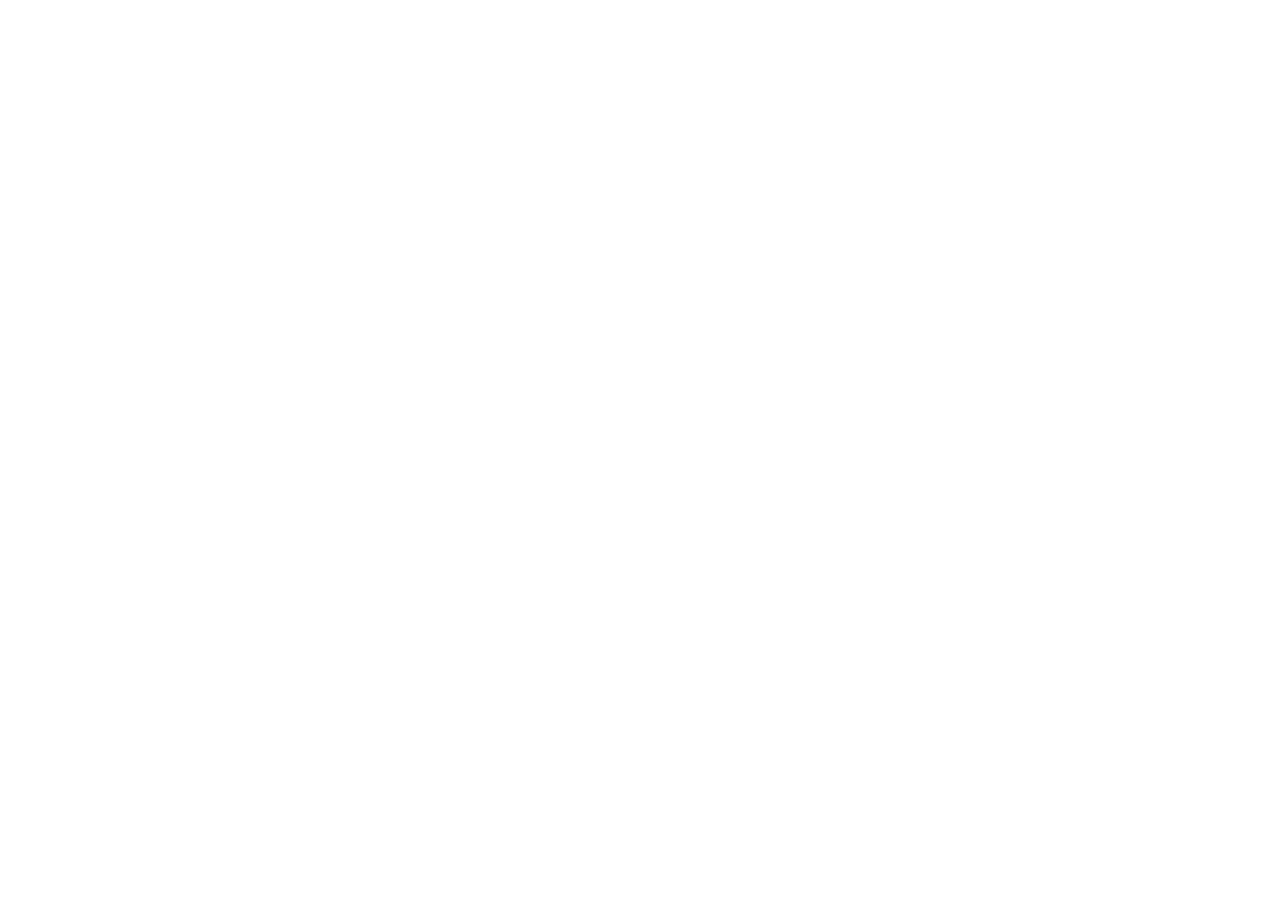
==== login.html @ 1753029f "初始化项目3" ====
<!DOCTYPE html>
<html lang="zh-CN">

<head>
    <meta charset="UTF-8">
    <meta name="viewport" content="width=device-width, initial-scale=1.0">
    <title>Document</title>
</head>

<body>

</body>

</html>
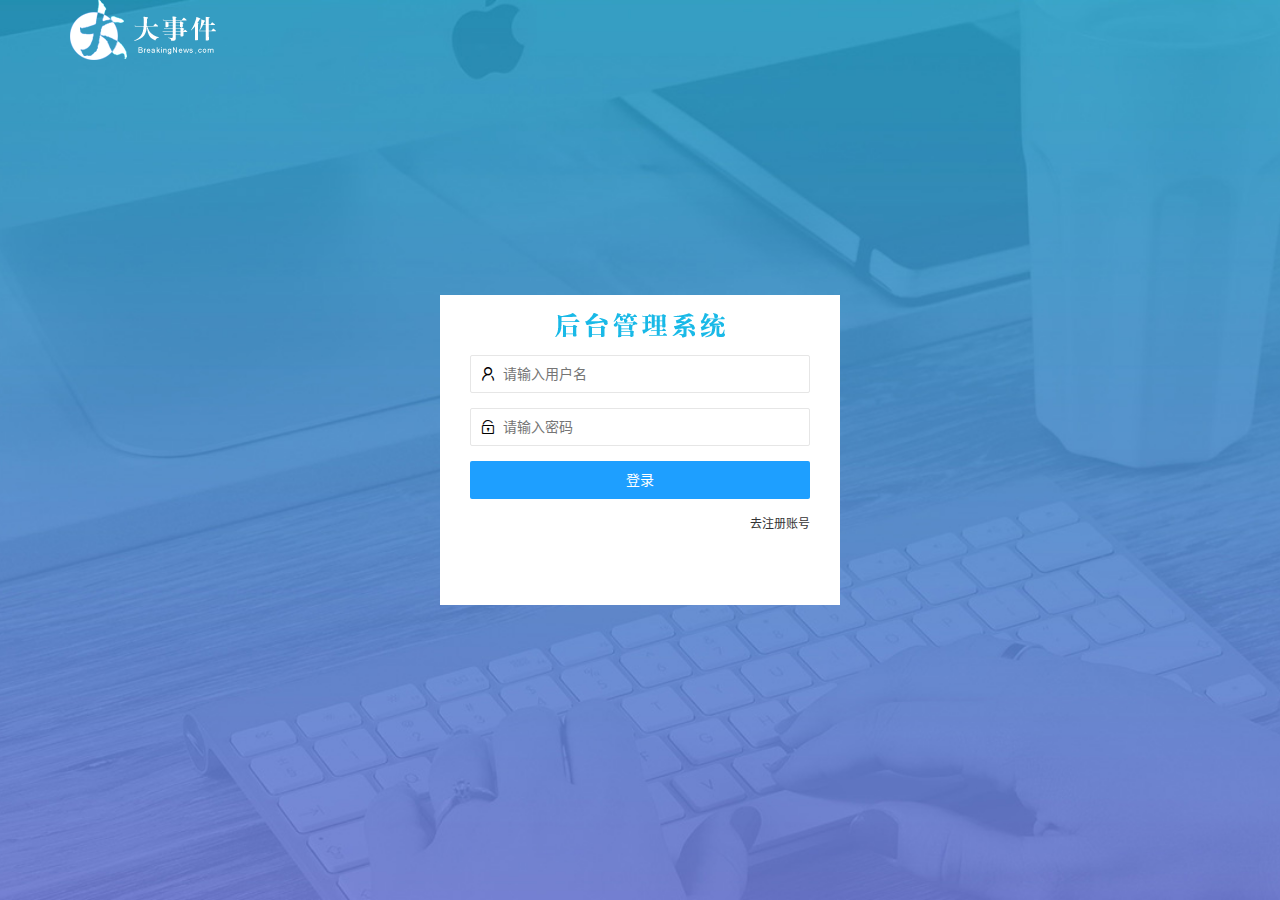
==== commit 1a67e297: "注册和登录功能完成" ====
--- a/login.html
+++ b/login.html
@@ -5,9 +5,73 @@
     <meta charset="UTF-8">
     <meta name="viewport" content="width=device-width, initial-scale=1.0">
     <title>Document</title>
+    <link rel="shortcut icon" href="logo-ico.ico" />
+    <link rel="stylesheet" href="/assets/lib/layui/css/layui.css">
+    <link rel="stylesheet" href="/assets/css/login.css">
+
 </head>
 
 <body>
+    <!-- 顶部Logo区 -->
+    <div class="layui-main">
+        <img src="/assets/images/logo.png" alt="">
+    </div>
+    <!-- 注册和登录区 -->
+    <div class="loginAndRegBox">
+        <!-- 头部标题区域 -->
+        <div class="title-box"></div>
+        <!-- 登录模块 -->
+        <div class="login-box">
+            <form class="layui-form" id="form_login">
+                <div class="layui-form-item">
+                    <i class="layui-icon layui-icon-username"></i>
+                    <input type="text" name="username" required lay-verify="required" placeholder="请输入用户名" autocomplete="off" class="layui-input">
+                </div>
+                <div class="layui-form-item">
+                    <i class="layui-icon layui-icon-password">
+                    </i>
+                    <input type="text" name="password" required lay-verify="required|pwd" placeholder="请输入密码" autocomplete="off" class="layui-input">
+                </div>
+                <div class="layui-form-item">
+                    <button class="layui-btn layui-btn-normal layui-btn-fluid" lay-submit>登录</button>
+                </div>
+                <div class="layui-form-item links">
+                    <a href="javascript:;" id="link_reg">去注册账号</a>
+                </div>
+            </form>
+        </div>
+        <!-- 注册模块 -->
+        <div class="reg-box" style="display: none;">
+            <form class="layui-form" id="form_reg">
+                <div class="layui-form-item">
+                    <i class="layui-icon layui-icon-username"></i>
+                    <input type="text" name="username" required lay-verify="required" placeholder="请输入用户名" autocomplete="off" class="layui-input">
+                </div>
+                <div class="layui-form-item">
+                    <i class="layui-icon layui-icon-password"></i>
+                    <input type="text" name="password" required lay-verify="required|pwd" placeholder="请输入密码" autocomplete="off" class="layui-input">
+                </div>
+                <div class="layui-form-item">
+                    <i class="layui-icon layui-icon-password"></i>
+                    <input type="text" name="repassword" required lay-verify="required|pwd|repwd" placeholder="请再次输入密码" autocomplete="off" class="layui-input">
+                </div>
+                <div class="layui-form-item">
+                    <button class="layui-btn layui-btn-normal layui-btn-fluid" lay-submit>注册</button>
+                </div>
+                <div class="layui-form-item links">
+                    <a href="javascript:;" id="link_login">去登录</a>
+                </div>
+            </form>
+
+        </div>
+    </div>
+
+
+
+    <script src="/assets/lib/layui/layui.all.js"></script>
+    <script src="/assets/lib/jquery.js"></script>
+    <script src="/assets/js/baseAPI.js"></script>
+    <script src="/assets/js/login.js"></script>
 
 </body>
 
--- a/assets/lib/layui/css/layui.css
+++ b/assets/lib/layui/css/layui.css
@@ -0,0 +1,2 @@
+/** layui-v2.5.5 MIT License By https://www.layui.com */
+ .layui-inline,img{display:inline-block;vertical-align:middle}h1,h2,h3,h4,h5,h6{font-weight:400}.layui-edge,.layui-header,.layui-inline,.layui-main{position:relative}.layui-body,.layui-edge,.layui-elip{overflow:hidden}.layui-btn,.layui-edge,.layui-inline,img{vertical-align:middle}.layui-btn,.layui-disabled,.layui-icon,.layui-unselect{-moz-user-select:none;-webkit-user-select:none;-ms-user-select:none}.layui-elip,.layui-form-checkbox span,.layui-form-pane .layui-form-label{text-overflow:ellipsis;white-space:nowrap}.layui-breadcrumb,.layui-tree-btnGroup{visibility:hidden}blockquote,body,button,dd,div,dl,dt,form,h1,h2,h3,h4,h5,h6,input,li,ol,p,pre,td,textarea,th,ul{margin:0;padding:0;-webkit-tap-highlight-color:rgba(0,0,0,0)}a:active,a:hover{outline:0}img{border:none}li{list-style:none}table{border-collapse:collapse;border-spacing:0}h4,h5,h6{font-size:100%}button,input,optgroup,option,select,textarea{font-family:inherit;font-size:inherit;font-style:inherit;font-weight:inherit;outline:0}pre{white-space:pre-wrap;white-space:-moz-pre-wrap;white-space:-pre-wrap;white-space:-o-pre-wrap;word-wrap:break-word}body{line-height:24px;font:14px Helvetica Neue,Helvetica,PingFang SC,Tahoma,Arial,sans-serif}hr{height:1px;margin:10px 0;border:0;clear:both}a{color:#333;text-decoration:none}a:hover{color:#777}a cite{font-style:normal;*cursor:pointer}.layui-border-box,.layui-border-box *{box-sizing:border-box}.layui-box,.layui-box *{box-sizing:content-box}.layui-clear{clear:both;*zoom:1}.layui-clear:after{content:'\20';clear:both;*zoom:1;display:block;height:0}.layui-inline{*display:inline;*zoom:1}.layui-edge{display:inline-block;width:0;height:0;border-width:6px;border-style:dashed;border-color:transparent}.layui-edge-top{top:-4px;border-bottom-color:#999;border-bottom-style:solid}.layui-edge-right{border-left-color:#999;border-left-style:solid}.layui-edge-bottom{top:2px;border-top-color:#999;border-top-style:solid}.layui-edge-left{border-right-color:#999;border-right-style:solid}.layui-disabled,.layui-disabled:hover{color:#d2d2d2!important;cursor:not-allowed!important}.layui-circle{border-radius:100%}.layui-show{display:block!important}.layui-hide{display:none!important}@font-face{font-family:layui-icon;src:url(../font/iconfont.eot?v=250);src:url(../font/iconfont.eot?v=250#iefix) format('embedded-opentype'),url(../font/iconfont.woff2?v=250) format('woff2'),url(../font/iconfont.woff?v=250) format('woff'),url(../font/iconfont.ttf?v=250) format('truetype'),url(../font/iconfont.svg?v=250#layui-icon) format('svg')}.layui-icon{font-family:layui-icon!important;font-size:16px;font-style:normal;-webkit-font-smoothing:antialiased;-moz-osx-font-smoothing:grayscale}.layui-icon-reply-fill:before{content:"\e611"}.layui-icon-set-fill:before{content:"\e614"}.layui-icon-menu-fill:before{content:"\e60f"}.layui-icon-search:before{content:"\e615"}.layui-icon-share:before{content:"\e641"}.layui-icon-set-sm:before{content:"\e620"}.layui-icon-engine:before{content:"\e628"}.layui-icon-close:before{content:"\1006"}.layui-icon-close-fill:before{content:"\1007"}.layui-icon-chart-screen:before{content:"\e629"}.layui-icon-star:before{content:"\e600"}.layui-icon-circle-dot:before{content:"\e617"}.layui-icon-chat:before{content:"\e606"}.layui-icon-release:before{content:"\e609"}.layui-icon-list:before{content:"\e60a"}.layui-icon-chart:before{content:"\e62c"}.layui-icon-ok-circle:before{content:"\1005"}.layui-icon-layim-theme:before{content:"\e61b"}.layui-icon-table:before{content:"\e62d"}.layui-icon-right:before{content:"\e602"}.layui-icon-left:before{content:"\e603"}.layui-icon-cart-simple:before{content:"\e698"}.layui-icon-face-cry:before{content:"\e69c"}.layui-icon-face-smile:before{content:"\e6af"}.layui-icon-survey:before{content:"\e6b2"}.layui-icon-tree:before{content:"\e62e"}.layui-icon-upload-circle:before{content:"\e62f"}.layui-icon-add-circle:before{content:"\e61f"}.layui-icon-download-circle:before{content:"\e601"}.layui-icon-templeate-1:before{content:"\e630"}.layui-icon-util:before{content:"\e631"}.layui-icon-face-surprised:before{content:"\e664"}.layui-icon-edit:before{content:"\e642"}.layui-icon-speaker:before{content:"\e645"}.layui-icon-down:before{content:"\e61a"}.layui-icon-file:before{content:"\e621"}.layui-icon-layouts:before{content:"\e632"}.layui-icon-rate-half:before{content:"\e6c9"}.layui-icon-add-circle-fine:before{content:"\e608"}.layui-icon-prev-circle:before{content:"\e633"}.layui-icon-read:before{content:"\e705"}.layui-icon-404:before{content:"\e61c"}.layui-icon-carousel:before{content:"\e634"}.layui-icon-help:before{content:"\e607"}.layui-icon-code-circle:before{content:"\e635"}.layui-icon-water:before{content:"\e636"}.layui-icon-username:before{content:"\e66f"}.layui-icon-find-fill:before{content:"\e670"}.layui-icon-about:before{content:"\e60b"}.layui-icon-location:before{content:"\e715"}.layui-icon-up:before{content:"\e619"}.layui-icon-pause:before{content:"\e651"}.layui-icon-date:before{content:"\e637"}.layui-icon-layim-uploadfile:before{content:"\e61d"}.layui-icon-delete:before{content:"\e640"}.layui-icon-play:before{content:"\e652"}.layui-icon-top:before{content:"\e604"}.layui-icon-friends:before{content:"\e612"}.layui-icon-refresh-3:before{content:"\e9aa"}.layui-icon-ok:before{content:"\e605"}.layui-icon-layer:before{content:"\e638"}.layui-icon-face-smile-fine:before{content:"\e60c"}.layui-icon-dollar:before{content:"\e659"}.layui-icon-group:before{content:"\e613"}.layui-icon-layim-download:before{content:"\e61e"}.layui-icon-picture-fine:before{content:"\e60d"}.layui-icon-link:before{content:"\e64c"}.layui-icon-diamond:before{content:"\e735"}.layui-icon-log:before{content:"\e60e"}.layui-icon-rate-solid:before{content:"\e67a"}.layui-icon-fonts-del:before{content:"\e64f"}.layui-icon-unlink:before{content:"\e64d"}.layui-icon-fonts-clear:before{content:"\e639"}.layui-icon-triangle-r:before{content:"\e623"}.layui-icon-circle:before{content:"\e63f"}.layui-icon-radio:before{content:"\e643"}.layui-icon-align-center:before{content:"\e647"}.layui-icon-align-right:before{content:"\e648"}.layui-icon-align-left:before{content:"\e649"}.layui-icon-loading-1:before{content:"\e63e"}.layui-icon-return:before{content:"\e65c"}.layui-icon-fonts-strong:before{content:"\e62b"}.layui-icon-upload:before{content:"\e67c"}.layui-icon-dialogue:before{content:"\e63a"}.layui-icon-video:before{content:"\e6ed"}.layui-icon-headset:before{content:"\e6fc"}.layui-icon-cellphone-fine:before{content:"\e63b"}.layui-icon-add-1:before{content:"\e654"}.layui-icon-face-smile-b:before{content:"\e650"}.layui-icon-fonts-html:before{content:"\e64b"}.layui-icon-form:before{content:"\e63c"}.layui-icon-cart:before{content:"\e657"}.layui-icon-camera-fill:before{content:"\e65d"}.layui-icon-tabs:before{content:"\e62a"}.layui-icon-fonts-code:before{content:"\e64e"}.layui-icon-fire:before{content:"\e756"}.layui-icon-set:before{content:"\e716"}.layui-icon-fonts-u:before{content:"\e646"}.layui-icon-triangle-d:before{content:"\e625"}.layui-icon-tips:before{content:"\e702"}.layui-icon-picture:before{content:"\e64a"}.layui-icon-more-vertical:before{content:"\e671"}.layui-icon-flag:before{content:"\e66c"}.layui-icon-loading:before{content:"\e63d"}.layui-icon-fonts-i:before{content:"\e644"}.layui-icon-refresh-1:before{content:"\e666"}.layui-icon-rmb:before{content:"\e65e"}.layui-icon-home:before{content:"\e68e"}.layui-icon-user:before{content:"\e770"}.layui-icon-notice:before{content:"\e667"}.layui-icon-login-weibo:before{content:"\e675"}.layui-icon-voice:before{content:"\e688"}.layui-icon-upload-drag:before{content:"\e681"}.layui-icon-login-qq:before{content:"\e676"}.layui-icon-snowflake:before{content:"\e6b1"}.layui-icon-file-b:before{content:"\e655"}.layui-icon-template:before{content:"\e663"}.layui-icon-auz:before{content:"\e672"}.layui-icon-console:before{content:"\e665"}.layui-icon-app:before{content:"\e653"}.layui-icon-prev:before{content:"\e65a"}.layui-icon-website:before{content:"\e7ae"}.layui-icon-next:before{content:"\e65b"}.layui-icon-component:before{content:"\e857"}.layui-icon-more:before{content:"\e65f"}.layui-icon-login-wechat:before{content:"\e677"}.layui-icon-shrink-right:before{content:"\e668"}.layui-icon-spread-left:before{content:"\e66b"}.layui-icon-camera:before{content:"\e660"}.layui-icon-note:before{content:"\e66e"}.layui-icon-refresh:before{content:"\e669"}.layui-icon-female:before{content:"\e661"}.layui-icon-male:before{content:"\e662"}.layui-icon-password:before{content:"\e673"}.layui-icon-senior:before{content:"\e674"}.layui-icon-theme:before{content:"\e66a"}.layui-icon-tread:before{content:"\e6c5"}.layui-icon-praise:before{content:"\e6c6"}.layui-icon-star-fill:before{content:"\e658"}.layui-icon-rate:before{content:"\e67b"}.layui-icon-template-1:before{content:"\e656"}.layui-icon-vercode:before{content:"\e679"}.layui-icon-cellphone:before{content:"\e678"}.layui-icon-screen-full:before{content:"\e622"}.layui-icon-screen-restore:before{content:"\e758"}.layui-icon-cols:before{content:"\e610"}.layui-icon-export:before{content:"\e67d"}.layui-icon-print:before{content:"\e66d"}.layui-icon-slider:before{content:"\e714"}.layui-icon-addition:before{content:"\e624"}.layui-icon-subtraction:before{content:"\e67e"}.layui-icon-service:before{content:"\e626"}.layui-icon-transfer:before{content:"\e691"}.layui-main{width:1140px;margin:0 auto}.layui-header{z-index:1000;height:60px}.layui-header a:hover{transition:all .5s;-webkit-transition:all .5s}.layui-side{position:fixed;left:0;top:0;bottom:0;z-index:999;width:200px;overflow-x:hidden}.layui-side-scroll{position:relative;width:220px;height:100%;overflow-x:hidden}.layui-body{position:absolute;left:200px;right:0;top:0;bottom:0;z-index:998;width:auto;overflow-y:auto;box-sizing:border-box}.layui-layout-body{overflow:hidden}.layui-layout-admin .layui-header{background-color:#23262E}.layui-layout-admin .layui-side{top:60px;width:200px;overflow-x:hidden}.layui-layout-admin .layui-body{position:fixed;top:60px;bottom:44px}.layui-layout-admin .layui-main{width:auto;margin:0 15px}.layui-layout-admin .layui-footer{position:fixed;left:200px;right:0;bottom:0;height:44px;line-height:44px;padding:0 15px;background-color:#eee}.layui-layout-admin .layui-logo{position:absolute;left:0;top:0;width:200px;height:100%;line-height:60px;text-align:center;color:#009688;font-size:16px}.layui-layout-admin .layui-header .layui-nav{background:0 0}.layui-layout-left{position:absolute!important;left:200px;top:0}.layui-layout-right{position:absolute!important;right:0;top:0}.layui-container{position:relative;margin:0 auto;padding:0 15px;box-sizing:border-box}.layui-fluid{position:relative;margin:0 auto;padding:0 15px}.layui-row:after,.layui-row:before{content:'';display:block;clear:both}.layui-col-lg1,.layui-col-lg10,.layui-col-lg11,.layui-col-lg12,.layui-col-lg2,.layui-col-lg3,.layui-col-lg4,.layui-col-lg5,.layui-col-lg6,.layui-col-lg7,.layui-col-lg8,.layui-col-lg9,.layui-col-md1,.layui-col-md10,.layui-col-md11,.layui-col-md12,.layui-col-md2,.layui-col-md3,.layui-col-md4,.layui-col-md5,.layui-col-md6,.layui-col-md7,.layui-col-md8,.layui-col-md9,.layui-col-sm1,.layui-col-sm10,.layui-col-sm11,.layui-col-sm12,.layui-col-sm2,.layui-col-sm3,.layui-col-sm4,.layui-col-sm5,.layui-col-sm6,.layui-col-sm7,.layui-col-sm8,.layui-col-sm9,.layui-col-xs1,.layui-col-xs10,.layui-col-xs11,.layui-col-xs12,.layui-col-xs2,.layui-col-xs3,.layui-col-xs4,.layui-col-xs5,.layui-col-xs6,.layui-col-xs7,.layui-col-xs8,.layui-col-xs9{position:relative;display:block;box-sizing:border-box}.layui-col-xs1,.layui-col-xs10,.layui-col-xs11,.layui-col-xs12,.layui-col-xs2,.layui-col-xs3,.layui-col-xs4,.layui-col-xs5,.layui-col-xs6,.layui-col-xs7,.layui-col-xs8,.layui-col-xs9{float:left}.layui-col-xs1{width:8.33333333%}.layui-col-xs2{width:16.66666667%}.layui-col-xs3{width:25%}.layui-col-xs4{width:33.33333333%}.layui-col-xs5{width:41.66666667%}.layui-col-xs6{width:50%}.layui-col-xs7{width:58.33333333%}.layui-col-xs8{width:66.66666667%}.layui-col-xs9{width:75%}.layui-col-xs10{width:83.33333333%}.layui-col-xs11{width:91.66666667%}.layui-col-xs12{width:100%}.layui-col-xs-offset1{margin-left:8.33333333%}.layui-col-xs-offset2{margin-left:16.66666667%}.layui-col-xs-offset3{margin-left:25%}.layui-col-xs-offset4{margin-left:33.33333333%}.layui-col-xs-offset5{margin-left:41.66666667%}.layui-col-xs-offset6{margin-left:50%}.layui-col-xs-offset7{margin-left:58.33333333%}.layui-col-xs-offset8{margin-left:66.66666667%}.layui-col-xs-offset9{margin-left:75%}.layui-col-xs-offset10{margin-left:83.33333333%}.layui-col-xs-offset11{margin-left:91.66666667%}.layui-col-xs-offset12{margin-left:100%}@media screen and (max-width:768px){.layui-hide-xs{display:none!important}.layui-show-xs-block{display:block!important}.layui-show-xs-inline{display:inline!important}.layui-show-xs-inline-block{display:inline-block!important}}@media screen and (min-width:768px){.layui-container{width:750px}.layui-hide-sm{display:none!important}.layui-show-sm-block{display:block!important}.layui-show-sm-inline{display:inline!important}.layui-show-sm-inline-block{display:inline-block!important}.layui-col-sm1,.layui-col-sm10,.layui-col-sm11,.layui-col-sm12,.layui-col-sm2,.layui-col-sm3,.layui-col-sm4,.layui-col-sm5,.layui-col-sm6,.layui-col-sm7,.layui-col-sm8,.layui-col-sm9{float:left}.layui-col-sm1{width:8.33333333%}.layui-col-sm2{width:16.66666667%}.layui-col-sm3{width:25%}.layui-col-sm4{width:33.33333333%}.layui-col-sm5{width:41.66666667%}.layui-col-sm6{width:50%}.layui-col-sm7{width:58.33333333%}.layui-col-sm8{width:66.66666667%}.layui-col-sm9{width:75%}.layui-col-sm10{width:83.33333333%}.layui-col-sm11{width:91.66666667%}.layui-col-sm12{width:100%}.layui-col-sm-offset1{margin-left:8.33333333%}.layui-col-sm-offset2{margin-left:16.66666667%}.layui-col-sm-offset3{margin-left:25%}.layui-col-sm-offset4{margin-left:33.33333333%}.layui-col-sm-offset5{margin-left:41.66666667%}.layui-col-sm-offset6{margin-left:50%}.layui-col-sm-offset7{margin-left:58.33333333%}.layui-col-sm-offset8{margin-left:66.66666667%}.layui-col-sm-offset9{margin-left:75%}.layui-col-sm-offset10{margin-left:83.33333333%}.layui-col-sm-offset11{margin-left:91.66666667%}.layui-col-sm-offset12{margin-left:100%}}@media screen and (min-width:992px){.layui-container{width:970px}.layui-hide-md{display:none!important}.layui-show-md-block{display:block!important}.layui-show-md-inline{display:inline!important}.layui-show-md-inline-block{display:inline-block!important}.layui-col-md1,.layui-col-md10,.layui-col-md11,.layui-col-md12,.layui-col-md2,.layui-col-md3,.layui-col-md4,.layui-col-md5,.layui-col-md6,.layui-col-md7,.layui-col-md8,.layui-col-md9{float:left}.layui-col-md1{width:8.33333333%}.layui-col-md2{width:16.66666667%}.layui-col-md3{width:25%}.layui-col-md4{width:33.33333333%}.layui-col-md5{width:41.66666667%}.layui-col-md6{width:50%}.layui-col-md7{width:58.33333333%}.layui-col-md8{width:66.66666667%}.layui-col-md9{width:75%}.layui-col-md10{width:83.33333333%}.layui-col-md11{width:91.66666667%}.layui-col-md12{width:100%}.layui-col-md-offset1{margin-left:8.33333333%}.layui-col-md-offset2{margin-left:16.66666667%}.layui-col-md-offset3{margin-left:25%}.layui-col-md-offset4{margin-left:33.33333333%}.layui-col-md-offset5{margin-left:41.66666667%}.layui-col-md-offset6{margin-left:50%}.layui-col-md-offset7{margin-left:58.33333333%}.layui-col-md-offset8{margin-left:66.66666667%}.layui-col-md-offset9{margin-left:75%}.layui-col-md-offset10{margin-left:83.33333333%}.layui-col-md-offset11{margin-left:91.66666667%}.layui-col-md-offset12{margin-left:100%}}@media screen and (min-width:1200px){.layui-container{width:1170px}.layui-hide-lg{display:none!important}.layui-show-lg-block{display:block!important}.layui-show-lg-inline{display:inline!important}.layui-show-lg-inline-block{display:inline-block!important}.layui-col-lg1,.layui-col-lg10,.layui-col-lg11,.layui-col-lg12,.layui-col-lg2,.layui-col-lg3,.layui-col-lg4,.layui-col-lg5,.layui-col-lg6,.layui-col-lg7,.layui-col-lg8,.layui-col-lg9{float:left}.layui-col-lg1{width:8.33333333%}.layui-col-lg2{width:16.66666667%}.layui-col-lg3{width:25%}.layui-col-lg4{width:33.33333333%}.layui-col-lg5{width:41.66666667%}.layui-col-lg6{width:50%}.layui-col-lg7{width:58.33333333%}.layui-col-lg8{width:66.66666667%}.layui-col-lg9{width:75%}.layui-col-lg10{width:83.33333333%}.layui-col-lg11{width:91.66666667%}.layui-col-lg12{width:100%}.layui-col-lg-offset1{margin-left:8.33333333%}.layui-col-lg-offset2{margin-left:16.66666667%}.layui-col-lg-offset3{margin-left:25%}.layui-col-lg-offset4{margin-left:33.33333333%}.layui-col-lg-offset5{margin-left:41.66666667%}.layui-col-lg-offset6{margin-left:50%}.layui-col-lg-offset7{margin-left:58.33333333%}.layui-col-lg-offset8{margin-left:66.66666667%}.layui-col-lg-offset9{margin-left:75%}.layui-col-lg-offset10{margin-left:83.33333333%}.layui-col-lg-offset11{margin-left:91.66666667%}.layui-col-lg-offset12{margin-left:100%}}.layui-col-space1{margin:-.5px}.layui-col-space1>*{padding:.5px}.layui-col-space3{margin:-1.5px}.layui-col-space3>*{padding:1.5px}.layui-col-space5{margin:-2.5px}.layui-col-space5>*{padding:2.5px}.layui-col-space8{margin:-3.5px}.layui-col-space8>*{padding:3.5px}.layui-col-space10{margin:-5px}.layui-col-space10>*{padding:5px}.layui-col-space12{margin:-6px}.layui-col-space12>*{padding:6px}.layui-col-space15{margin:-7.5px}.layui-col-space15>*{padding:7.5px}.layui-col-space18{margin:-9px}.layui-col-space18>*{padding:9px}.layui-col-space20{margin:-10px}.layui-col-space20>*{padding:10px}.layui-col-space22{margin:-11px}.layui-col-space22>*{padding:11px}.layui-col-space25{margin:-12.5px}.layui-col-space25>*{padding:12.5px}.layui-col-space30{margin:-15px}.layui-col-space30>*{padding:15px}.layui-btn,.layui-input,.layui-select,.layui-textarea,.layui-upload-button{outline:0;-webkit-appearance:none;transition:all .3s;-webkit-transition:all .3s;box-sizing:border-box}.layui-elem-quote{margin-bottom:10px;padding:15px;line-height:22px;border-left:5px solid #009688;border-radius:0 2px 2px 0;background-color:#f2f2f2}.layui-quote-nm{border-style:solid;border-width:1px 1px 1px 5px;background:0 0}.layui-elem-field{margin-bottom:10px;padding:0;border-width:1px;border-style:solid}.layui-elem-field legend{margin-left:20px;padding:0 10px;font-size:20px;font-weight:300}.layui-field-title{margin:10px 0 20px;border-width:1px 0 0}.layui-field-box{padding:10px 15px}.layui-field-title .layui-field-box{padding:10px 0}.layui-progress{position:relative;height:6px;border-radius:20px;background-color:#e2e2e2}.layui-progress-bar{position:absolute;left:0;top:0;width:0;max-width:100%;height:6px;border-radius:20px;text-align:right;background-color:#5FB878;transition:all .3s;-webkit-transition:all .3s}.layui-progress-big,.layui-progress-big .layui-progress-bar{height:18px;line-height:18px}.layui-progress-text{position:relative;top:-20px;line-height:18px;font-size:12px;color:#666}.layui-progress-big .layui-progress-text{position:static;padding:0 10px;color:#fff}.layui-collapse{border-width:1px;border-style:solid;border-radius:2px}.layui-colla-content,.layui-colla-item{border-top-width:1px;border-top-style:solid}.layui-colla-item:first-child{border-top:none}.layui-colla-title{position:relative;height:42px;line-height:42px;padding:0 15px 0 35px;color:#333;background-color:#f2f2f2;cursor:pointer;font-size:14px;overflow:hidden}.layui-colla-content{display:none;padding:10px 15px;line-height:22px;color:#666}.layui-colla-icon{position:absolute;left:15px;top:0;font-size:14px}.layui-card{margin-bottom:15px;border-radius:2px;background-color:#fff;box-shadow:0 1px 2px 0 rgba(0,0,0,.05)}.layui-card:last-child{margin-bottom:0}.layui-card-header{position:relative;height:42px;line-height:42px;padding:0 15px;border-bottom:1px solid #f6f6f6;color:#333;border-radius:2px 2px 0 0;font-size:14px}.layui-bg-black,.layui-bg-blue,.layui-bg-cyan,.layui-bg-green,.layui-bg-orange,.layui-bg-red{color:#fff!important}.layui-card-body{position:relative;padding:10px 15px;line-height:24px}.layui-card-body[pad15]{padding:15px}.layui-card-body[pad20]{padding:20px}.layui-card-body .layui-table{margin:5px 0}.layui-card .layui-tab{margin:0}.layui-panel-window{position:relative;padding:15px;border-radius:0;border-top:5px solid #E6E6E6;background-color:#fff}.layui-auxiliar-moving{position:fixed;left:0;right:0;top:0;bottom:0;width:100%;height:100%;background:0 0;z-index:9999999999}.layui-form-label,.layui-form-mid,.layui-form-select,.layui-input-block,.layui-input-inline,.layui-textarea{position:relative}.layui-bg-red{background-color:#FF5722!important}.layui-bg-orange{background-color:#FFB800!important}.layui-bg-green{background-color:#009688!important}.layui-bg-cyan{background-color:#2F4056!important}.layui-bg-blue{background-color:#1E9FFF!important}.layui-bg-black{background-color:#393D49!important}.layui-bg-gray{background-color:#eee!important;color:#666!important}.layui-badge-rim,.layui-colla-content,.layui-colla-item,.layui-collapse,.layui-elem-field,.layui-form-pane .layui-form-item[pane],.layui-form-pane .layui-form-label,.layui-input,.layui-layedit,.layui-layedit-tool,.layui-quote-nm,.layui-select,.layui-tab-bar,.layui-tab-card,.layui-tab-title,.layui-tab-title .layui-this:after,.layui-textarea{border-color:#e6e6e6}.layui-timeline-item:before,hr{background-color:#e6e6e6}.layui-text{line-height:22px;font-size:14px;color:#666}.layui-text h1,.layui-text h2,.layui-text h3{font-weight:500;color:#333}.layui-text h1{font-size:30px}.layui-text h2{font-size:24px}.layui-text h3{font-size:18px}.layui-text a:not(.layui-btn){color:#01AAED}.layui-text a:not(.layui-btn):hover{text-decoration:underline}.layui-text ul{padding:5px 0 5px 15px}.layui-text ul li{margin-top:5px;list-style-type:disc}.layui-text em,.layui-word-aux{color:#999!important;padding:0 5px!important}.layui-btn{display:inline-block;height:38px;line-height:38px;padding:0 18px;background-color:#009688;color:#fff;white-space:nowrap;text-align:center;font-size:14px;border:none;border-radius:2px;cursor:pointer}.layui-btn:hover{opacity:.8;filter:alpha(opacity=80);color:#fff}.layui-btn:active{opacity:1;filter:alpha(opacity=100)}.layui-btn+.layui-btn{margin-left:10px}.layui-btn-container{font-size:0}.layui-btn-container .layui-btn{margin-right:10px;margin-bottom:10px}.layui-btn-container .layui-btn+.layui-btn{margin-left:0}.layui-table .layui-btn-container .layui-btn{margin-bottom:9px}.layui-btn-radius{border-radius:100px}.layui-btn .layui-icon{margin-right:3px;font-size:18px;vertical-align:bottom;vertical-align:middle\9}.layui-btn-primary{border:1px solid #C9C9C9;background-color:#fff;color:#555}.layui-btn-primary:hover{border-color:#009688;color:#333}.layui-btn-normal{background-color:#1E9FFF}.layui-btn-warm{background-color:#FFB800}.layui-btn-danger{background-color:#FF5722}.layui-btn-checked{background-color:#5FB878}.layui-btn-disabled,.layui-btn-disabled:active,.layui-btn-disabled:hover{border:1px solid #e6e6e6;background-color:#FBFBFB;color:#C9C9C9;cursor:not-allowed;opacity:1}.layui-btn-lg{height:44px;line-height:44px;padding:0 25px;font-size:16px}.layui-btn-sm{height:30px;line-height:30px;padding:0 10px;font-size:12px}.layui-btn-sm i{font-size:16px!important}.layui-btn-xs{height:22px;line-height:22px;padding:0 5px;font-size:12px}.layui-btn-xs i{font-size:14px!important}.layui-btn-group{display:inline-block;vertical-align:middle;font-size:0}.layui-btn-group .layui-btn{margin-left:0!important;margin-right:0!important;border-left:1px solid rgba(255,255,255,.5);border-radius:0}.layui-btn-group .layui-btn-primary{border-left:none}.layui-btn-group .layui-btn-primary:hover{border-color:#C9C9C9;color:#009688}.layui-btn-group .layui-btn:first-child{border-left:none;border-radius:2px 0 0 2px}.layui-btn-group .layui-btn-primary:first-child{border-left:1px solid #c9c9c9}.layui-btn-group .layui-btn:last-child{border-radius:0 2px 2px 0}.layui-btn-group .layui-btn+.layui-btn{margin-left:0}.layui-btn-group+.layui-btn-group{margin-left:10px}.layui-btn-fluid{width:100%}.layui-input,.layui-select,.layui-textarea{height:38px;line-height:1.3;line-height:38px\9;border-width:1px;border-style:solid;background-color:#fff;border-radius:2px}.layui-input::-webkit-input-placeholder,.layui-select::-webkit-input-placeholder,.layui-textarea::-webkit-input-placeholder{line-height:1.3}.layui-input,.layui-textarea{display:block;width:100%;padding-left:10px}.layui-input:hover,.layui-textarea:hover{border-color:#D2D2D2!important}.layui-input:focus,.layui-textarea:focus{border-color:#C9C9C9!important}.layui-textarea{min-height:100px;height:auto;line-height:20px;padding:6px 10px;resize:vertical}.layui-select{padding:0 10px}.layui-form input[type=checkbox],.layui-form input[type=radio],.layui-form select{display:none}.layui-form [lay-ignore]{display:initial}.layui-form-item{margin-bottom:15px;clear:both;*zoom:1}.layui-form-item:after{content:'\20';clear:both;*zoom:1;display:block;height:0}.layui-form-label{float:left;display:block;padding:9px 15px;width:80px;font-weight:400;line-height:20px;text-align:right}.layui-form-label-col{display:block;float:none;padding:9px 0;line-height:20px;text-align:left}.layui-form-item .layui-inline{margin-bottom:5px;margin-right:10px}.layui-input-block{margin-left:110px;min-height:36px}.layui-input-inline{display:inline-block;vertical-align:middle}.layui-form-item .layui-input-inline{float:left;width:190px;margin-right:10px}.layui-form-text .layui-input-inline{width:auto}.layui-form-mid{float:left;display:block;padding:9px 0!important;line-height:20px;margin-right:10px}.layui-form-danger+.layui-form-select .layui-input,.layui-form-danger:focus{border-color:#FF5722!important}.layui-form-select .layui-input{padding-right:30px;cursor:pointer}.layui-form-select .layui-edge{position:absolute;right:10px;top:50%;margin-top:-3px;cursor:pointer;border-width:6px;border-top-color:#c2c2c2;border-top-style:solid;transition:all .3s;-webkit-transition:all .3s}.layui-form-select dl{display:none;position:absolute;left:0;top:42px;padding:5px 0;z-index:899;min-width:100%;border:1px solid #d2d2d2;max-height:300px;overflow-y:auto;background-color:#fff;border-radius:2px;box-shadow:0 2px 4px rgba(0,0,0,.12);box-sizing:border-box}.layui-form-select dl dd,.layui-form-select dl dt{padding:0 10px;line-height:36px;white-space:nowrap;overflow:hidden;text-overflow:ellipsis}.layui-form-select dl dt{font-size:12px;color:#999}.layui-form-select dl dd{cursor:pointer}.layui-form-select dl dd:hover{background-color:#f2f2f2;-webkit-transition:.5s all;transition:.5s all}.layui-form-select .layui-select-group dd{padding-left:20px}.layui-form-select dl dd.layui-select-tips{padding-left:10px!important;color:#999}.layui-form-select dl dd.layui-this{background-color:#5FB878;color:#fff}.layui-form-checkbox,.layui-form-select dl dd.layui-disabled{background-color:#fff}.layui-form-selected dl{display:block}.layui-form-checkbox,.layui-form-checkbox *,.layui-form-switch{display:inline-block;vertical-align:middle}.layui-form-selected .layui-edge{margin-top:-9px;-webkit-transform:rotate(180deg);transform:rotate(180deg);margin-top:-3px\9}:root .layui-form-selected .layui-edge{margin-top:-9px\0/IE9}.layui-form-selectup dl{top:auto;bottom:42px}.layui-select-none{margin:5px 0;text-align:center;color:#999}.layui-select-disabled .layui-disabled{border-color:#eee!important}.layui-select-disabled .layui-edge{border-top-color:#d2d2d2}.layui-form-checkbox{position:relative;height:30px;line-height:30px;margin-right:10px;padding-right:30px;cursor:pointer;font-size:0;-webkit-transition:.1s linear;transition:.1s linear;box-sizing:border-box}.layui-form-checkbox span{padding:0 10px;height:100%;font-size:14px;border-radius:2px 0 0 2px;background-color:#d2d2d2;color:#fff;overflow:hidden}.layui-form-checkbox:hover span{background-color:#c2c2c2}.layui-form-checkbox i{position:absolute;right:0;top:0;width:30px;height:28px;border:1px solid #d2d2d2;border-left:none;border-radius:0 2px 2px 0;color:#fff;font-size:20px;text-align:center}.layui-form-checkbox:hover i{border-color:#c2c2c2;color:#c2c2c2}.layui-form-checked,.layui-form-checked:hover{border-color:#5FB878}.layui-form-checked span,.layui-form-checked:hover span{background-color:#5FB878}.layui-form-checked i,.layui-form-checked:hover i{color:#5FB878}.layui-form-item .layui-form-checkbox{margin-top:4px}.layui-form-checkbox[lay-skin=primary]{height:auto!important;line-height:normal!important;min-width:18px;min-height:18px;border:none!important;margin-right:0;padding-left:28px;padding-right:0;background:0 0}.layui-form-checkbox[lay-skin=primary] span{padding-left:0;padding-right:15px;line-height:18px;background:0 0;color:#666}.layui-form-checkbox[lay-skin=primary] i{right:auto;left:0;width:16px;height:16px;line-height:16px;border:1px solid #d2d2d2;font-size:12px;border-radius:2px;background-color:#fff;-webkit-transition:.1s linear;transition:.1s linear}.layui-form-checkbox[lay-skin=primary]:hover i{border-color:#5FB878;color:#fff}.layui-form-checked[lay-skin=primary] i{border-color:#5FB878!important;background-color:#5FB878;color:#fff}.layui-checkbox-disbaled[lay-skin=primary] span{background:0 0!important;color:#c2c2c2}.layui-checkbox-disbaled[lay-skin=primary]:hover i{border-color:#d2d2d2}.layui-form-item .layui-form-checkbox[lay-skin=primary]{margin-top:10px}.layui-form-switch{position:relative;height:22px;line-height:22px;min-width:35px;padding:0 5px;margin-top:8px;border:1px solid #d2d2d2;border-radius:20px;cursor:pointer;background-color:#fff;-webkit-transition:.1s linear;transition:.1s linear}.layui-form-switch i{position:absolute;left:5px;top:3px;width:16px;height:16px;border-radius:20px;background-color:#d2d2d2;-webkit-transition:.1s linear;transition:.1s linear}.layui-form-switch em{position:relative;top:0;width:25px;margin-left:21px;padding:0!important;text-align:center!important;color:#999!important;font-style:normal!important;font-size:12px}.layui-form-onswitch{border-color:#5FB878;background-color:#5FB878}.layui-checkbox-disbaled,.layui-checkbox-disbaled i{border-color:#e2e2e2!important}.layui-form-onswitch i{left:100%;margin-left:-21px;background-color:#fff}.layui-form-onswitch em{margin-left:5px;margin-right:21px;color:#fff!important}.layui-checkbox-disbaled span{background-color:#e2e2e2!important}.layui-checkbox-disbaled:hover i{color:#fff!important}[lay-radio]{display:none}.layui-form-radio,.layui-form-radio *{display:inline-block;vertical-align:middle}.layui-form-radio{line-height:28px;margin:6px 10px 0 0;padding-right:10px;cursor:pointer;font-size:0}.layui-form-radio *{font-size:14px}.layui-form-radio>i{margin-right:8px;font-size:22px;color:#c2c2c2}.layui-form-radio>i:hover,.layui-form-radioed>i{color:#5FB878}.layui-radio-disbaled>i{color:#e2e2e2!important}.layui-form-pane .layui-form-label{width:110px;padding:8px 15px;height:38px;line-height:20px;border-width:1px;border-style:solid;border-radius:2px 0 0 2px;text-align:center;background-color:#FBFBFB;overflow:hidden;box-sizing:border-box}.layui-form-pane .layui-input-inline{margin-left:-1px}.layui-form-pane .layui-input-block{margin-left:110px;left:-1px}.layui-form-pane .layui-input{border-radius:0 2px 2px 0}.layui-form-pane .layui-form-text .layui-form-label{float:none;width:100%;border-radius:2px;box-sizing:border-box;text-align:left}.layui-form-pane .layui-form-text .layui-input-inline{display:block;margin:0;top:-1px;clear:both}.layui-form-pane .layui-form-text .layui-input-block{margin:0;left:0;top:-1px}.layui-form-pane .layui-form-text .layui-textarea{min-height:100px;border-radius:0 0 2px 2px}.layui-form-pane .layui-form-checkbox{margin:4px 0 4px 10px}.layui-form-pane .layui-form-radio,.layui-form-pane .layui-form-switch{margin-top:6px;margin-left:10px}.layui-form-pane .layui-form-item[pane]{position:relative;border-width:1px;border-style:solid}.layui-form-pane .layui-form-item[pane] .layui-form-label{position:absolute;left:0;top:0;height:100%;border-width:0 1px 0 0}.layui-form-pane .layui-form-item[pane] .layui-input-inline{margin-left:110px}@media screen and (max-width:450px){.layui-form-item .layui-form-label{text-overflow:ellipsis;overflow:hidden;white-space:nowrap}.layui-form-item .layui-inline{display:block;margin-right:0;margin-bottom:20px;clear:both}.layui-form-item .layui-inline:after{content:'\20';clear:both;display:block;height:0}.layui-form-item .layui-input-inline{display:block;float:none;left:-3px;width:auto;margin:0 0 10px 112px}.layui-form-item .layui-input-inline+.layui-form-mid{margin-left:110px;top:-5px;padding:0}.layui-form-item .layui-form-checkbox{margin-right:5px;margin-bottom:5px}}.layui-layedit{border-width:1px;border-style:solid;border-radius:2px}.layui-layedit-tool{padding:3px 5px;border-bottom-width:1px;border-bottom-style:solid;font-size:0}.layedit-tool-fixed{position:fixed;top:0;border-top:1px solid #e2e2e2}.layui-layedit-tool .layedit-tool-mid,.layui-layedit-tool .layui-icon{display:inline-block;vertical-align:middle;text-align:center;font-size:14px}.layui-layedit-tool .layui-icon{position:relative;width:32px;height:30px;line-height:30px;margin:3px 5px;color:#777;cursor:pointer;border-radius:2px}.layui-layedit-tool .layui-icon:hover{color:#393D49}.layui-layedit-tool .layui-icon:active{color:#000}.layui-layedit-tool .layedit-tool-active{background-color:#e2e2e2;color:#000}.layui-layedit-tool .layui-disabled,.layui-layedit-tool .layui-disabled:hover{color:#d2d2d2;cursor:not-allowed}.layui-layedit-tool .layedit-tool-mid{width:1px;height:18px;margin:0 10px;background-color:#d2d2d2}.layedit-tool-html{width:50px!important;font-size:30px!important}.layedit-tool-b,.layedit-tool-code,.layedit-tool-help{font-size:16px!important}.layedit-tool-d,.layedit-tool-face,.layedit-tool-image,.layedit-tool-unlink{font-size:18px!important}.layedit-tool-image input{position:absolute;font-size:0;left:0;top:0;width:100%;height:100%;opacity:.01;filter:Alpha(opacity=1);cursor:pointer}.layui-layedit-iframe iframe{display:block;width:100%}#LAY_layedit_code{overflow:hidden}.layui-laypage{display:inline-block;*display:inline;*zoom:1;vertical-align:middle;margin:10px 0;font-size:0}.layui-laypage>a:first-child,.layui-laypage>a:first-child em{border-radius:2px 0 0 2px}.layui-laypage>a:last-child,.layui-laypage>a:last-child em{border-radius:0 2px 2px 0}.layui-laypage>:first-child{margin-left:0!important}.layui-laypage>:last-child{margin-right:0!important}.layui-laypage a,.layui-laypage button,.layui-laypage input,.layui-laypage select,.layui-laypage span{border:1px solid #e2e2e2}.layui-laypage a,.layui-laypage span{display:inline-block;*display:inline;*zoom:1;vertical-align:middle;padding:0 15px;height:28px;line-height:28px;margin:0 -1px 5px 0;background-color:#fff;color:#333;font-size:12px}.layui-flow-more a *,.layui-laypage input,.layui-table-view select[lay-ignore]{display:inline-block}.layui-laypage a:hover{color:#009688}.layui-laypage em{font-style:normal}.layui-laypage .layui-laypage-spr{color:#999;font-weight:700}.layui-laypage a{text-decoration:none}.layui-laypage .layui-laypage-curr{position:relative}.layui-laypage .layui-laypage-curr em{position:relative;color:#fff}.layui-laypage .layui-laypage-curr .layui-laypage-em{position:absolute;left:-1px;top:-1px;padding:1px;width:100%;height:100%;background-color:#009688}.layui-laypage-em{border-radius:2px}.layui-laypage-next em,.layui-laypage-prev em{font-family:Sim sun;font-size:16px}.layui-laypage .layui-laypage-count,.layui-laypage .layui-laypage-limits,.layui-laypage .layui-laypage-refresh,.layui-laypage .layui-laypage-skip{margin-left:10px;margin-right:10px;padding:0;border:none}.layui-laypage .layui-laypage-limits,.layui-laypage .layui-laypage-refresh{vertical-align:top}.layui-laypage .layui-laypage-refresh i{font-size:18px;cursor:pointer}.layui-laypage select{height:22px;padding:3px;border-radius:2px;cursor:pointer}.layui-laypage .layui-laypage-skip{height:30px;line-height:30px;color:#999}.layui-laypage button,.layui-laypage input{height:30px;line-height:30px;border-radius:2px;vertical-align:top;background-color:#fff;box-sizing:border-box}.layui-laypage input{width:40px;margin:0 10px;padding:0 3px;text-align:center}.layui-laypage input:focus,.layui-laypage select:focus{border-color:#009688!important}.layui-laypage button{margin-left:10px;padding:0 10px;cursor:pointer}.layui-table,.layui-table-view{margin:10px 0}.layui-flow-more{margin:10px 0;text-align:center;color:#999;font-size:14px}.layui-flow-more a{height:32px;line-height:32px}.layui-flow-more a *{vertical-align:top}.layui-flow-more a cite{padding:0 20px;border-radius:3px;background-color:#eee;color:#333;font-style:normal}.layui-flow-more a cite:hover{opacity:.8}.layui-flow-more a i{font-size:30px;color:#737383}.layui-table{width:100%;background-color:#fff;color:#666}.layui-table tr{transition:all .3s;-webkit-transition:all .3s}.layui-table th{text-align:left;font-weight:400}.layui-table tbody tr:hover,.layui-table thead tr,.layui-table-click,.layui-table-header,.layui-table-hover,.layui-table-mend,.layui-table-patch,.layui-table-tool,.layui-table-total,.layui-table-total tr,.layui-table[lay-even] tr:nth-child(even){background-color:#f2f2f2}.layui-table td,.layui-table th,.layui-table-col-set,.layui-table-fixed-r,.layui-table-grid-down,.layui-table-header,.layui-table-page,.layui-table-tips-main,.layui-table-tool,.layui-table-total,.layui-table-view,.layui-table[lay-skin=line],.layui-table[lay-skin=row]{border-width:1px;border-style:solid;border-color:#e6e6e6}.layui-table td,.layui-table th{position:relative;padding:9px 15px;min-height:20px;line-height:20px;font-size:14px}.layui-table[lay-skin=line] td,.layui-table[lay-skin=line] th{border-width:0 0 1px}.layui-table[lay-skin=row] td,.layui-table[lay-skin=row] th{border-width:0 1px 0 0}.layui-table[lay-skin=nob] td,.layui-table[lay-skin=nob] th{border:none}.layui-table img{max-width:100px}.layui-table[lay-size=lg] td,.layui-table[lay-size=lg] th{padding:15px 30px}.layui-table-view .layui-table[lay-size=lg] .layui-table-cell{height:40px;line-height:40px}.layui-table[lay-size=sm] td,.layui-table[lay-size=sm] th{font-size:12px;padding:5px 10px}.layui-table-view .layui-table[lay-size=sm] .layui-table-cell{height:20px;line-height:20px}.layui-table[lay-data]{display:none}.layui-table-box{position:relative;overflow:hidden}.layui-table-view .layui-table{position:relative;width:auto;margin:0}.layui-table-view .layui-table[lay-skin=line]{border-width:0 1px 0 0}.layui-table-view .layui-table[lay-skin=row]{border-width:0 0 1px}.layui-table-view .layui-table td,.layui-table-view .layui-table th{padding:5px 0;border-top:none;border-left:none}.layui-table-view .layui-table th.layui-unselect .layui-table-cell span{cursor:pointer}.layui-table-view .layui-table td{cursor:default}.layui-table-view .layui-table td[data-edit=text]{cursor:text}.layui-table-view .layui-form-checkbox[lay-skin=primary] i{width:18px;height:18px}.layui-table-view .layui-form-radio{line-height:0;padding:0}.layui-table-view .layui-form-radio>i{margin:0;font-size:20px}.layui-table-init{position:absolute;left:0;top:0;width:100%;height:100%;text-align:center;z-index:110}.layui-table-init .layui-icon{position:absolute;left:50%;top:50%;margin:-15px 0 0 -15px;font-size:30px;color:#c2c2c2}.layui-table-header{border-width:0 0 1px;overflow:hidden}.layui-table-header .layui-table{margin-bottom:-1px}.layui-table-tool .layui-inline[lay-event]{position:relative;width:26px;height:26px;padding:5px;line-height:16px;margin-right:10px;text-align:center;color:#333;border:1px solid #ccc;cursor:pointer;-webkit-transition:.5s all;transition:.5s all}.layui-table-tool .layui-inline[lay-event]:hover{border:1px solid #999}.layui-table-tool-temp{padding-right:120px}.layui-table-tool-self{position:absolute;right:17px;top:10px}.layui-table-tool .layui-table-tool-self .layui-inline[lay-event]{margin:0 0 0 10px}.layui-table-tool-panel{position:absolute;top:29px;left:-1px;padding:5px 0;min-width:150px;min-height:40px;border:1px solid #d2d2d2;text-align:left;overflow-y:auto;background-color:#fff;box-shadow:0 2px 4px rgba(0,0,0,.12)}.layui-table-cell,.layui-table-tool-panel li{overflow:hidden;text-overflow:ellipsis;white-space:nowrap}.layui-table-tool-panel li{padding:0 10px;line-height:30px;-webkit-transition:.5s all;transition:.5s all}.layui-table-tool-panel li .layui-form-checkbox[lay-skin=primary]{width:100%;padding-left:28px}.layui-table-tool-panel li:hover{background-color:#f2f2f2}.layui-table-tool-panel li .layui-form-checkbox[lay-skin=primary] i{position:absolute;left:0;top:0}.layui-table-tool-panel li .layui-form-checkbox[lay-skin=primary] span{padding:0}.layui-table-tool .layui-table-tool-self .layui-table-tool-panel{left:auto;right:-1px}.layui-table-col-set{position:absolute;right:0;top:0;width:20px;height:100%;border-width:0 0 0 1px;background-color:#fff}.layui-table-sort{width:10px;height:20px;margin-left:5px;cursor:pointer!important}.layui-table-sort .layui-edge{position:absolute;left:5px;border-width:5px}.layui-table-sort .layui-table-sort-asc{top:3px;border-top:none;border-bottom-style:solid;border-bottom-color:#b2b2b2}.layui-table-sort .layui-table-sort-asc:hover{border-bottom-color:#666}.layui-table-sort .layui-table-sort-desc{bottom:5px;border-bottom:none;border-top-style:solid;border-top-color:#b2b2b2}.layui-table-sort .layui-table-sort-desc:hover{border-top-color:#666}.layui-table-sort[lay-sort=asc] .layui-table-sort-asc{border-bottom-color:#000}.layui-table-sort[lay-sort=desc] .layui-table-sort-desc{border-top-color:#000}.layui-table-cell{height:28px;line-height:28px;padding:0 15px;position:relative;box-sizing:border-box}.layui-table-cell .layui-form-checkbox[lay-skin=primary]{top:-1px;padding:0}.layui-table-cell .layui-table-link{color:#01AAED}.laytable-cell-checkbox,.laytable-cell-numbers,.laytable-cell-radio,.laytable-cell-space{padding:0;text-align:center}.layui-table-body{position:relative;overflow:auto;margin-right:-1px;margin-bottom:-1px}.layui-table-body .layui-none{line-height:26px;padding:15px;text-align:center;color:#999}.layui-table-fixed{position:absolute;left:0;top:0;z-index:101}.layui-table-fixed .layui-table-body{overflow:hidden}.layui-table-fixed-l{box-shadow:0 -1px 8px rgba(0,0,0,.08)}.layui-table-fixed-r{left:auto;right:-1px;border-width:0 0 0 1px;box-shadow:-1px 0 8px rgba(0,0,0,.08)}.layui-table-fixed-r .layui-table-header{position:relative;overflow:visible}.layui-table-mend{position:absolute;right:-49px;top:0;height:100%;width:50px}.layui-table-tool{position:relative;z-index:890;width:100%;min-height:50px;line-height:30px;padding:10px 15px;border-width:0 0 1px}.layui-table-tool .layui-btn-container{margin-bottom:-10px}.layui-table-page,.layui-table-total{border-width:1px 0 0;margin-bottom:-1px;overflow:hidden}.layui-table-page{position:relative;width:100%;padding:7px 7px 0;height:41px;font-size:12px;white-space:nowrap}.layui-table-page>div{height:26px}.layui-table-page .layui-laypage{margin:0}.layui-table-page .layui-laypage a,.layui-table-page .layui-laypage span{height:26px;line-height:26px;margin-bottom:10px;border:none;background:0 0}.layui-table-page .layui-laypage a,.layui-table-page .layui-laypage span.layui-laypage-curr{padding:0 12px}.layui-table-page .layui-laypage span{margin-left:0;padding:0}.layui-table-page .layui-laypage .layui-laypage-prev{margin-left:-7px!important}.layui-table-page .layui-laypage .layui-laypage-curr .layui-laypage-em{left:0;top:0;padding:0}.layui-table-page .layui-laypage button,.layui-table-page .layui-laypage input{height:26px;line-height:26px}.layui-table-page .layui-laypage input{width:40px}.layui-table-page .layui-laypage button{padding:0 10px}.layui-table-page select{height:18px}.layui-table-patch .layui-table-cell{padding:0;width:30px}.layui-table-edit{position:absolute;left:0;top:0;width:100%;height:100%;padding:0 14px 1px;border-radius:0;box-shadow:1px 1px 20px rgba(0,0,0,.15)}.layui-table-edit:focus{border-color:#5FB878!important}select.layui-table-edit{padding:0 0 0 10px;border-color:#C9C9C9}.layui-table-view .layui-form-checkbox,.layui-table-view .layui-form-radio,.layui-table-view .layui-form-switch{top:0;margin:0;box-sizing:content-box}.layui-table-view .layui-form-checkbox{top:-1px;height:26px;line-height:26px}.layui-table-view .layui-form-checkbox i{height:26px}.layui-table-grid .layui-table-cell{overflow:visible}.layui-table-grid-down{position:absolute;top:0;right:0;width:26px;height:100%;padding:5px 0;border-width:0 0 0 1px;text-align:center;background-color:#fff;color:#999;cursor:pointer}.layui-table-grid-down .layui-icon{position:absolute;top:50%;left:50%;margin:-8px 0 0 -8px}.layui-table-grid-down:hover{background-color:#fbfbfb}body .layui-table-tips .layui-layer-content{background:0 0;padding:0;box-shadow:0 1px 6px rgba(0,0,0,.12)}.layui-table-tips-main{margin:-44px 0 0 -1px;max-height:150px;padding:8px 15px;font-size:14px;overflow-y:scroll;background-color:#fff;color:#666}.layui-table-tips-c{position:absolute;right:-3px;top:-13px;width:20px;height:20px;padding:3px;cursor:pointer;background-color:#666;border-radius:50%;color:#fff}.layui-table-tips-c:hover{background-color:#777}.layui-table-tips-c:before{position:relative;right:-2px}.layui-upload-file{display:none!important;opacity:.01;filter:Alpha(opacity=1)}.layui-upload-drag,.layui-upload-form,.layui-upload-wrap{display:inline-block}.layui-upload-list{margin:10px 0}.layui-upload-choose{padding:0 10px;color:#999}.layui-upload-drag{position:relative;padding:30px;border:1px dashed #e2e2e2;background-color:#fff;text-align:center;cursor:pointer;color:#999}.layui-upload-drag .layui-icon{font-size:50px;color:#009688}.layui-upload-drag[lay-over]{border-color:#009688}.layui-upload-iframe{position:absolute;width:0;height:0;border:0;visibility:hidden}.layui-upload-wrap{position:relative;vertical-align:middle}.layui-upload-wrap .layui-upload-file{display:block!important;position:absolute;left:0;top:0;z-index:10;font-size:100px;width:100%;height:100%;opacity:.01;filter:Alpha(opacity=1);cursor:pointer}.layui-transfer-active,.layui-transfer-box{display:inline-block;vertical-align:middle}.layui-transfer-box,.layui-transfer-header,.layui-transfer-search{border-width:0;border-style:solid;border-color:#e6e6e6}.layui-transfer-box{position:relative;border-width:1px;width:200px;height:360px;border-radius:2px;background-color:#fff}.layui-transfer-box .layui-form-checkbox{width:100%;margin:0!important}.layui-transfer-header{height:38px;line-height:38px;padding:0 10px;border-bottom-width:1px}.layui-transfer-search{position:relative;padding:10px;border-bottom-width:1px}.layui-transfer-search .layui-input{height:32px;padding-left:30px;font-size:12px}.layui-transfer-search .layui-icon-search{position:absolute;left:20px;top:50%;margin-top:-8px;color:#666}.layui-transfer-active{margin:0 15px}.layui-transfer-active .layui-btn{display:block;margin:0;padding:0 15px;background-color:#5FB878;border-color:#5FB878;color:#fff}.layui-transfer-active .layui-btn-disabled{background-color:#FBFBFB;border-color:#e6e6e6;color:#C9C9C9}.layui-transfer-active .layui-btn:first-child{margin-bottom:15px}.layui-transfer-active .layui-btn .layui-icon{margin:0;font-size:14px!important}.layui-transfer-data{padding:5px 0;overflow:auto}.layui-transfer-data li{height:32px;line-height:32px;padding:0 10px}.layui-transfer-data li:hover{background-color:#f2f2f2;transition:.5s all}.layui-transfer-data .layui-none{padding:15px 10px;text-align:center;color:#999}.layui-nav{position:relative;padding:0 20px;background-color:#393D49;color:#fff;border-radius:2px;font-size:0;box-sizing:border-box}.layui-nav *{font-size:14px}.layui-nav .layui-nav-item{position:relative;display:inline-block;*display:inline;*zoom:1;vertical-align:middle;line-height:60px}.layui-nav .layui-nav-item a{display:block;padding:0 20px;color:#fff;color:rgba(255,255,255,.7);transition:all .3s;-webkit-transition:all .3s}.layui-nav .layui-this:after,.layui-nav-bar,.layui-nav-tree .layui-nav-itemed:after{position:absolute;left:0;top:0;width:0;height:5px;background-color:#5FB878;transition:all .2s;-webkit-transition:all .2s}.layui-nav-bar{z-index:1000}.layui-nav .layui-nav-item a:hover,.layui-nav .layui-this a{color:#fff}.layui-nav .layui-this:after{content:'';top:auto;bottom:0;width:100%}.layui-nav-img{width:30px;height:30px;margin-right:10px;border-radius:50%}.layui-nav .layui-nav-more{content:'';width:0;height:0;border-style:solid dashed dashed;border-color:#fff transparent transparent;overflow:hidden;cursor:pointer;transition:all .2s;-webkit-transition:all .2s;position:absolute;top:50%;right:3px;margin-top:-3px;border-width:6px;border-top-color:rgba(255,255,255,.7)}.layui-nav .layui-nav-mored,.layui-nav-itemed>a .layui-nav-more{margin-top:-9px;border-style:dashed dashed solid;border-color:transparent transparent #fff}.layui-nav-child{display:none;position:absolute;left:0;top:65px;min-width:100%;line-height:36px;padding:5px 0;box-shadow:0 2px 4px rgba(0,0,0,.12);border:1px solid #d2d2d2;background-color:#fff;z-index:100;border-radius:2px;white-space:nowrap}.layui-nav .layui-nav-child a{color:#333}.layui-nav .layui-nav-child a:hover{background-color:#f2f2f2;color:#000}.layui-nav-child dd{position:relative}.layui-nav .layui-nav-child dd.layui-this a,.layui-nav-child dd.layui-this{background-color:#5FB878;color:#fff}.layui-nav-child dd.layui-this:after{display:none}.layui-nav-tree{width:200px;padding:0}.layui-nav-tree .layui-nav-item{display:block;width:100%;line-height:45px}.layui-nav-tree .layui-nav-item a{position:relative;height:45px;line-height:45px;text-overflow:ellipsis;overflow:hidden;white-space:nowrap}.layui-nav-tree .layui-nav-item a:hover{background-color:#4E5465}.layui-nav-tree .layui-nav-bar{width:5px;height:0;background-color:#009688}.layui-nav-tree .layui-nav-child dd.layui-this,.layui-nav-tree .layui-nav-child dd.layui-this a,.layui-nav-tree .layui-this,.layui-nav-tree .layui-this>a,.layui-nav-tree .layui-this>a:hover{background-color:#009688;color:#fff}.layui-nav-tree .layui-this:after{display:none}.layui-nav-itemed>a,.layui-nav-tree .layui-nav-title a,.layui-nav-tree .layui-nav-title a:hover{color:#fff!important}.layui-nav-tree .layui-nav-child{position:relative;z-index:0;top:0;border:none;box-shadow:none}.layui-nav-tree .layui-nav-child a{height:40px;line-height:40px;color:#fff;color:rgba(255,255,255,.7)}.layui-nav-tree .layui-nav-child,.layui-nav-tree .layui-nav-child a:hover{background:0 0;color:#fff}.layui-nav-tree .layui-nav-more{right:10px}.layui-nav-itemed>.layui-nav-child{display:block;padding:0;background-color:rgba(0,0,0,.3)!important}.layui-nav-itemed>.layui-nav-child>.layui-this>.layui-nav-child{display:block}.layui-nav-side{position:fixed;top:0;bottom:0;left:0;overflow-x:hidden;z-index:999}.layui-bg-blue .layui-nav-bar,.layui-bg-blue .layui-nav-itemed:after,.layui-bg-blue .layui-this:after{background-color:#93D1FF}.layui-bg-blue .layui-nav-child dd.layui-this{background-color:#1E9FFF}.layui-bg-blue .layui-nav-itemed>a,.layui-nav-tree.layui-bg-blue .layui-nav-title a,.layui-nav-tree.layui-bg-blue .layui-nav-title a:hover{background-color:#007DDB!important}.layui-breadcrumb{font-size:0}.layui-breadcrumb>*{font-size:14px}.layui-breadcrumb a{color:#999!important}.layui-breadcrumb a:hover{color:#5FB878!important}.layui-breadcrumb a cite{color:#666;font-style:normal}.layui-breadcrumb span[lay-separator]{margin:0 10px;color:#999}.layui-tab{margin:10px 0;text-align:left!important}.layui-tab[overflow]>.layui-tab-title{overflow:hidden}.layui-tab-title{position:relative;left:0;height:40px;white-space:nowrap;font-size:0;border-bottom-width:1px;border-bottom-style:solid;transition:all .2s;-webkit-transition:all .2s}.layui-tab-title li{display:inline-block;*display:inline;*zoom:1;vertical-align:middle;font-size:14px;transition:all .2s;-webkit-transition:all .2s;position:relative;line-height:40px;min-width:65px;padding:0 15px;text-align:center;cursor:pointer}.layui-tab-title li a{display:block}.layui-tab-title .layui-this{color:#000}.layui-tab-title .layui-this:after{position:absolute;left:0;top:0;content:'';width:100%;height:41px;border-width:1px;border-style:solid;border-bottom-color:#fff;border-radius:2px 2px 0 0;box-sizing:border-box;pointer-events:none}.layui-tab-bar{position:absolute;right:0;top:0;z-index:10;width:30px;height:39px;line-height:39px;border-width:1px;border-style:solid;border-radius:2px;text-align:center;background-color:#fff;cursor:pointer}.layui-tab-bar .layui-icon{position:relative;display:inline-block;top:3px;transition:all .3s;-webkit-transition:all .3s}.layui-tab-item{display:none}.layui-tab-more{padding-right:30px;height:auto!important;white-space:normal!important}.layui-tab-more li.layui-this:after{border-bottom-color:#e2e2e2;border-radius:2px}.layui-tab-more .layui-tab-bar .layui-icon{top:-2px;top:3px\9;-webkit-transform:rotate(180deg);transform:rotate(180deg)}:root .layui-tab-more .layui-tab-bar .layui-icon{top:-2px\0/IE9}.layui-tab-content{padding:10px}.layui-tab-title li .layui-tab-close{position:relative;display:inline-block;width:18px;height:18px;line-height:20px;margin-left:8px;top:1px;text-align:center;font-size:14px;color:#c2c2c2;transition:all .2s;-webkit-transition:all .2s}.layui-tab-title li .layui-tab-close:hover{border-radius:2px;background-color:#FF5722;color:#fff}.layui-tab-brief>.layui-tab-title .layui-this{color:#009688}.layui-tab-brief>.layui-tab-more li.layui-this:after,.layui-tab-brief>.layui-tab-title .layui-this:after{border:none;border-radius:0;border-bottom:2px solid #5FB878}.layui-tab-brief[overflow]>.layui-tab-title .layui-this:after{top:-1px}.layui-tab-card{border-width:1px;border-style:solid;border-radius:2px;box-shadow:0 2px 5px 0 rgba(0,0,0,.1)}.layui-tab-card>.layui-tab-title{background-color:#f2f2f2}.layui-tab-card>.layui-tab-title li{margin-right:-1px;margin-left:-1px}.layui-tab-card>.layui-tab-title .layui-this{background-color:#fff}.layui-tab-card>.layui-tab-title .layui-this:after{border-top:none;border-width:1px;border-bottom-color:#fff}.layui-tab-card>.layui-tab-title .layui-tab-bar{height:40px;line-height:40px;border-radius:0;border-top:none;border-right:none}.layui-tab-card>.layui-tab-more .layui-this{background:0 0;color:#5FB878}.layui-tab-card>.layui-tab-more .layui-this:after{border:none}.layui-timeline{padding-left:5px}.layui-timeline-item{position:relative;padding-bottom:20px}.layui-timeline-axis{position:absolute;left:-5px;top:0;z-index:10;width:20px;height:20px;line-height:20px;background-color:#fff;color:#5FB878;border-radius:50%;text-align:center;cursor:pointer}.layui-timeline-axis:hover{color:#FF5722}.layui-timeline-item:before{content:'';position:absolute;left:5px;top:0;z-index:0;width:1px;height:100%}.layui-timeline-item:last-child:before{display:none}.layui-timeline-item:first-child:before{display:block}.layui-timeline-content{padding-left:25px}.layui-timeline-title{position:relative;margin-bottom:10px}.layui-badge,.layui-badge-dot,.layui-badge-rim{position:relative;display:inline-block;padding:0 6px;font-size:12px;text-align:center;background-color:#FF5722;color:#fff;border-radius:2px}.layui-badge{height:18px;line-height:18px}.layui-badge-dot{width:8px;height:8px;padding:0;border-radius:50%}.layui-badge-rim{height:18px;line-height:18px;border-width:1px;border-style:solid;background-color:#fff;color:#666}.layui-btn .layui-badge,.layui-btn .layui-badge-dot{margin-left:5px}.layui-nav .layui-badge,.layui-nav .layui-badge-dot{position:absolute;top:50%;margin:-8px 6px 0}.layui-tab-title .layui-badge,.layui-tab-title .layui-badge-dot{left:5px;top:-2px}.layui-carousel{position:relative;left:0;top:0;background-color:#f8f8f8}.layui-carousel>[carousel-item]{position:relative;width:100%;height:100%;overflow:hidden}.layui-carousel>[carousel-item]:before{position:absolute;content:'\e63d';left:50%;top:50%;width:100px;line-height:20px;margin:-10px 0 0 -50px;text-align:center;color:#c2c2c2;font-family:layui-icon!important;font-size:30px;font-style:normal;-webkit-font-smoothing:antialiased;-moz-osx-font-smoothing:grayscale}.layui-carousel>[carousel-item]>*{display:none;position:absolute;left:0;top:0;width:100%;height:100%;background-color:#f8f8f8;transition-duration:.3s;-webkit-transition-duration:.3s}.layui-carousel-updown>*{-webkit-transition:.3s ease-in-out up;transition:.3s ease-in-out up}.layui-carousel-arrow{display:none\9;opacity:0;position:absolute;left:10px;top:50%;margin-top:-18px;width:36px;height:36px;line-height:36px;text-align:center;font-size:20px;border:0;border-radius:50%;background-color:rgba(0,0,0,.2);color:#fff;-webkit-transition-duration:.3s;transition-duration:.3s;cursor:pointer}.layui-carousel-arrow[lay-type=add]{left:auto!important;right:10px}.layui-carousel:hover .layui-carousel-arrow[lay-type=add],.layui-carousel[lay-arrow=always] .layui-carousel-arrow[lay-type=add]{right:20px}.layui-carousel[lay-arrow=always] .layui-carousel-arrow{opacity:1;left:20px}.layui-carousel[lay-arrow=none] .layui-carousel-arrow{display:none}.layui-carousel-arrow:hover,.layui-carousel-ind ul:hover{background-color:rgba(0,0,0,.35)}.layui-carousel:hover .layui-carousel-arrow{display:block\9;opacity:1;left:20px}.layui-carousel-ind{position:relative;top:-35px;width:100%;line-height:0!important;text-align:center;font-size:0}.layui-carousel[lay-indicator=outside]{margin-bottom:30px}.layui-carousel[lay-indicator=outside] .layui-carousel-ind{top:10px}.layui-carousel[lay-indicator=outside] .layui-carousel-ind ul{background-color:rgba(0,0,0,.5)}.layui-carousel[lay-indicator=none] .layui-carousel-ind{display:none}.layui-carousel-ind ul{display:inline-block;padding:5px;background-color:rgba(0,0,0,.2);border-radius:10px;-webkit-transition-duration:.3s;transition-duration:.3s}.layui-carousel-ind li{display:inline-block;width:10px;height:10px;margin:0 3px;font-size:14px;background-color:#e2e2e2;background-color:rgba(255,255,255,.5);border-radius:50%;cursor:pointer;-webkit-transition-duration:.3s;transition-duration:.3s}.layui-carousel-ind li:hover{background-color:rgba(255,255,255,.7)}.layui-carousel-ind li.layui-this{background-color:#fff}.layui-carousel>[carousel-item]>.layui-carousel-next,.layui-carousel>[carousel-item]>.layui-carousel-prev,.layui-carousel>[carousel-item]>.layui-this{display:block}.layui-carousel>[carousel-item]>.layui-this{left:0}.layui-carousel>[carousel-item]>.layui-carousel-prev{left:-100%}.layui-carousel>[carousel-item]>.layui-carousel-next{left:100%}.layui-carousel>[carousel-item]>.layui-carousel-next.layui-carousel-left,.layui-carousel>[carousel-item]>.layui-carousel-prev.layui-carousel-right{left:0}.layui-carousel>[carousel-item]>.layui-this.layui-carousel-left{left:-100%}.layui-carousel>[carousel-item]>.layui-this.layui-carousel-right{left:100%}.layui-carousel[lay-anim=updown] .layui-carousel-arrow{left:50%!important;top:20px;margin:0 0 0 -18px}.layui-carousel[lay-anim=updown]>[carousel-item]>*,.layui-carousel[lay-anim=fade]>[carousel-item]>*{left:0!important}.layui-carousel[lay-anim=updown] .layui-carousel-arrow[lay-type=add]{top:auto!important;bottom:20px}.layui-carousel[lay-anim=updown] .layui-carousel-ind{position:absolute;top:50%;right:20px;width:auto;height:auto}.layui-carousel[lay-anim=updown] .layui-carousel-ind ul{padding:3px 5px}.layui-carousel[lay-anim=updown] .layui-carousel-ind li{display:block;margin:6px 0}.layui-carousel[lay-anim=updown]>[carousel-item]>.layui-this{top:0}.layui-carousel[lay-anim=updown]>[carousel-item]>.layui-carousel-prev{top:-100%}.layui-carousel[lay-anim=updown]>[carousel-item]>.layui-carousel-next{top:100%}.layui-carousel[lay-anim=updown]>[carousel-item]>.layui-carousel-next.layui-carousel-left,.layui-carousel[lay-anim=updown]>[carousel-item]>.layui-carousel-prev.layui-carousel-right{top:0}.layui-carousel[lay-anim=updown]>[carousel-item]>.layui-this.layui-carousel-left{top:-100%}.layui-carousel[lay-anim=updown]>[carousel-item]>.layui-this.layui-carousel-right{top:100%}.layui-carousel[lay-anim=fade]>[carousel-item]>.layui-carousel-next,.layui-carousel[lay-anim=fade]>[carousel-item]>.layui-carousel-prev{opacity:0}.layui-carousel[lay-anim=fade]>[carousel-item]>.layui-carousel-next.layui-carousel-left,.layui-carousel[lay-anim=fade]>[carousel-item]>.layui-carousel-prev.layui-carousel-right{opacity:1}.layui-carousel[lay-anim=fade]>[carousel-item]>.layui-this.layui-carousel-left,.layui-carousel[lay-anim=fade]>[carousel-item]>.layui-this.layui-carousel-right{opacity:0}.layui-fixbar{position:fixed;right:15px;bottom:15px;z-index:999999}.layui-fixbar li{width:50px;height:50px;line-height:50px;margin-bottom:1px;text-align:center;cursor:pointer;font-size:30px;background-color:#9F9F9F;color:#fff;border-radius:2px;opacity:.95}.layui-fixbar li:hover{opacity:.85}.layui-fixbar li:active{opacity:1}.layui-fixbar .layui-fixbar-top{display:none;font-size:40px}body .layui-util-face{border:none;background:0 0}body .layui-util-face .layui-layer-content{padding:0;background-color:#fff;color:#666;box-shadow:none}.layui-util-face .layui-layer-TipsG{display:none}.layui-util-face ul{position:relative;width:372px;padding:10px;border:1px solid #D9D9D9;background-color:#fff;box-shadow:0 0 20px rgba(0,0,0,.2)}.layui-util-face ul li{cursor:pointer;float:left;border:1px solid #e8e8e8;height:22px;width:26px;overflow:hidden;margin:-1px 0 0 -1px;padding:4px 2px;text-align:center}.layui-util-face ul li:hover{position:relative;z-index:2;border:1px solid #eb7350;background:#fff9ec}.layui-code{position:relative;margin:10px 0;padding:15px;line-height:20px;border:1px solid #ddd;border-left-width:6px;background-color:#F2F2F2;color:#333;font-family:Courier New;font-size:12px}.layui-rate,.layui-rate *{display:inline-block;vertical-align:middle}.layui-rate{padding:10px 5px 10px 0;font-size:0}.layui-rate li i.layui-icon{font-size:20px;color:#FFB800;margin-right:5px;transition:all .3s;-webkit-transition:all .3s}.layui-rate li i:hover{cursor:pointer;transform:scale(1.12);-webkit-transform:scale(1.12)}.layui-rate[readonly] li i:hover{cursor:default;transform:scale(1)}.layui-colorpicker{width:26px;height:26px;border:1px solid #e6e6e6;padding:5px;border-radius:2px;line-height:24px;display:inline-block;cursor:pointer;transition:all .3s;-webkit-transition:all .3s}.layui-colorpicker:hover{border-color:#d2d2d2}.layui-colorpicker.layui-colorpicker-lg{width:34px;height:34px;line-height:32px}.layui-colorpicker.layui-colorpicker-sm{width:24px;height:24px;line-height:22px}.layui-colorpicker.layui-colorpicker-xs{width:22px;height:22px;line-height:20px}.layui-colorpicker-trigger-bgcolor{display:block;background:url([data-uri]);border-radius:2px}.layui-colorpicker-trigger-span{display:block;height:100%;box-sizing:border-box;border:1px solid rgba(0,0,0,.15);border-radius:2px;text-align:center}.layui-colorpicker-trigger-i{display:inline-block;color:#FFF;font-size:12px}.layui-colorpicker-trigger-i.layui-icon-close{color:#999}.layui-colorpicker-main{position:absolute;z-index:66666666;width:280px;padding:7px;background:#FFF;border:1px solid #d2d2d2;border-radius:2px;box-shadow:0 2px 4px rgba(0,0,0,.12)}.layui-colorpicker-main-wrapper{height:180px;position:relative}.layui-colorpicker-basis{width:260px;height:100%;position:relative}.layui-colorpicker-basis-white{width:100%;height:100%;position:absolute;top:0;left:0;background:linear-gradient(90deg,#FFF,hsla(0,0%,100%,0))}.layui-colorpicker-basis-black{width:100%;height:100%;position:absolute;top:0;left:0;background:linear-gradient(0deg,#000,transparent)}.layui-colorpicker-basis-cursor{width:10px;height:10px;border:1px solid #FFF;border-radius:50%;position:absolute;top:-3px;right:-3px;cursor:pointer}.layui-colorpicker-side{position:absolute;top:0;right:0;width:12px;height:100%;background:linear-gradient(red,#FF0,#0F0,#0FF,#00F,#F0F,red)}.layui-colorpicker-side-slider{width:100%;height:5px;box-shadow:0 0 1px #888;box-sizing:border-box;background:#FFF;border-radius:1px;border:1px solid #f0f0f0;cursor:pointer;position:absolute;left:0}.layui-colorpicker-main-alpha{display:none;height:12px;margin-top:7px;background:url([data-uri])}.layui-colorpicker-alpha-bgcolor{height:100%;position:relative}.layui-colorpicker-alpha-slider{width:5px;height:100%;box-shadow:0 0 1px #888;box-sizing:border-box;background:#FFF;border-radius:1px;border:1px solid #f0f0f0;cursor:pointer;position:absolute;top:0}.layui-colorpicker-main-pre{padding-top:7px;font-size:0}.layui-colorpicker-pre{width:20px;height:20px;border-radius:2px;display:inline-block;margin-left:6px;margin-bottom:7px;cursor:pointer}.layui-colorpicker-pre:nth-child(11n+1){margin-left:0}.layui-colorpicker-pre-isalpha{background:url([data-uri])}.layui-colorpicker-pre.layui-this{box-shadow:0 0 3px 2px rgba(0,0,0,.15)}.layui-colorpicker-pre>div{height:100%;border-radius:2px}.layui-colorpicker-main-input{text-align:right;padding-top:7px}.layui-colorpicker-main-input .layui-btn-container .layui-btn{margin:0 0 0 10px}.layui-colorpicker-main-input div.layui-inline{float:left;margin-right:10px;font-size:14px}.layui-colorpicker-main-input input.layui-input{width:150px;height:30px;color:#666}.layui-slider{height:4px;background:#e2e2e2;border-radius:3px;position:relative;cursor:pointer}.layui-slider-bar{border-radius:3px;position:absolute;height:100%}.layui-slider-step{position:absolute;top:0;width:4px;height:4px;border-radius:50%;background:#FFF;-webkit-transform:translateX(-50%);transform:translateX(-50%)}.layui-slider-wrap{width:36px;height:36px;position:absolute;top:-16px;-webkit-transform:translateX(-50%);transform:translateX(-50%);z-index:10;text-align:center}.layui-slider-wrap-btn{width:12px;height:12px;border-radius:50%;background:#FFF;display:inline-block;vertical-align:middle;cursor:pointer;transition:.3s}.layui-slider-wrap:after{content:"";height:100%;display:inline-block;vertical-align:middle}.layui-slider-wrap-btn.layui-slider-hover,.layui-slider-wrap-btn:hover{transform:scale(1.2)}.layui-slider-wrap-btn.layui-disabled:hover{transform:scale(1)!important}.layui-slider-tips{position:absolute;top:-42px;z-index:66666666;white-space:nowrap;display:none;-webkit-transform:translateX(-50%);transform:translateX(-50%);color:#FFF;background:#000;border-radius:3px;height:25px;line-height:25px;padding:0 10px}.layui-slider-tips:after{content:'';position:absolute;bottom:-12px;left:50%;margin-left:-6px;width:0;height:0;border-width:6px;border-style:solid;border-color:#000 transparent transparent}.layui-slider-input{width:70px;height:32px;border:1px solid #e6e6e6;border-radius:3px;font-size:16px;line-height:32px;position:absolute;right:0;top:-15px}.layui-slider-input-btn{display:none;position:absolute;top:0;right:0;width:20px;height:100%;border-left:1px solid #d2d2d2}.layui-slider-input-btn i{cursor:pointer;position:absolute;right:0;bottom:0;width:20px;height:50%;font-size:12px;line-height:16px;text-align:center;color:#999}.layui-slider-input-btn i:first-child{top:0;border-bottom:1px solid #d2d2d2}.layui-slider-input-txt{height:100%;font-size:14px}.layui-slider-input-txt input{height:100%;border:none}.layui-slider-input-btn i:hover{color:#009688}.layui-slider-vertical{width:4px;margin-left:34px}.layui-slider-vertical .layui-slider-bar{width:4px}.layui-slider-vertical .layui-slider-step{top:auto;left:0;-webkit-transform:translateY(50%);transform:translateY(50%)}.layui-slider-vertical .layui-slider-wrap{top:auto;left:-16px;-webkit-transform:translateY(50%);transform:translateY(50%)}.layui-slider-vertical .layui-slider-tips{top:auto;left:2px}@media \0screen{.layui-slider-wrap-btn{margin-left:-20px}.layui-slider-vertical .layui-slider-wrap-btn{margin-left:0;margin-bottom:-20px}.layui-slider-vertical .layui-slider-tips{margin-left:-8px}.layui-slider>span{margin-left:8px}}.layui-tree{line-height:22px}.layui-tree .layui-form-checkbox{margin:0!important}.layui-tree-set{width:100%;position:relative}.layui-tree-pack{display:none;padding-left:20px;position:relative}.layui-tree-iconClick,.layui-tree-main{display:inline-block;vertical-align:middle}.layui-tree-line .layui-tree-pack{padding-left:27px}.layui-tree-line .layui-tree-set .layui-tree-set:after{content:'';position:absolute;top:14px;left:-9px;width:17px;height:0;border-top:1px dotted #c0c4cc}.layui-tree-entry{position:relative;padding:3px 0;height:20px;white-space:nowrap}.layui-tree-entry:hover{background-color:#eee}.layui-tree-line .layui-tree-entry:hover{background-color:rgba(0,0,0,0)}.layui-tree-line .layui-tree-entry:hover .layui-tree-txt{color:#999;text-decoration:underline;transition:.3s}.layui-tree-main{cursor:pointer;padding-right:10px}.layui-tree-line .layui-tree-set:before{content:'';position:absolute;top:0;left:-9px;width:0;height:100%;border-left:1px dotted #c0c4cc}.layui-tree-line .layui-tree-set.layui-tree-setLineShort:before{height:13px}.layui-tree-line .layui-tree-set.layui-tree-setHide:before{height:0}.layui-tree-iconClick{position:relative;height:20px;line-height:20px;margin:0 10px;color:#c0c4cc}.layui-tree-icon{height:12px;line-height:12px;width:12px;text-align:center;border:1px solid #c0c4cc}.layui-tree-iconClick .layui-icon{font-size:18px}.layui-tree-icon .layui-icon{font-size:12px;color:#666}.layui-tree-iconArrow{padding:0 5px}.layui-tree-iconArrow:after{content:'';position:absolute;left:4px;top:3px;z-index:100;width:0;height:0;border-width:5px;border-style:solid;border-color:transparent transparent transparent #c0c4cc;transition:.5s}.layui-tree-btnGroup,.layui-tree-editInput{position:relative;vertical-align:middle;display:inline-block}.layui-tree-spread>.layui-tree-entry>.layui-tree-iconClick>.layui-tree-iconArrow:after{transform:rotate(90deg) translate(3px,4px)}.layui-tree-txt{display:inline-block;vertical-align:middle;color:#555}.layui-tree-search{margin-bottom:15px;color:#666}.layui-tree-btnGroup .layui-icon{display:inline-block;vertical-align:middle;padding:0 2px;cursor:pointer}.layui-tree-btnGroup .layui-icon:hover{color:#999;transition:.3s}.layui-tree-entry:hover .layui-tree-btnGroup{visibility:visible}.layui-tree-editInput{height:20px;line-height:20px;padding:0 3px;border:none;background-color:rgba(0,0,0,.05)}.layui-tree-emptyText{text-align:center;color:#999}.layui-anim{-webkit-animation-duration:.3s;animation-duration:.3s;-webkit-animation-fill-mode:both;animation-fill-mode:both}.layui-anim.layui-icon{display:inline-block}.layui-anim-loop{-webkit-animation-iteration-count:infinite;animation-iteration-count:infinite}.layui-trans,.layui-trans a{transition:all .3s;-webkit-transition:all .3s}@-webkit-keyframes layui-rotate{from{-webkit-transform:rotate(0)}to{-webkit-transform:rotate(360deg)}}@keyframes layui-rotate{from{transform:rotate(0)}to{transform:rotate(360deg)}}.layui-anim-rotate{-webkit-animation-name:layui-rotate;animation-name:layui-rotate;-webkit-animation-duration:1s;animation-duration:1s;-webkit-animation-timing-function:linear;animation-timing-function:linear}@-webkit-keyframes layui-up{from{-webkit-transform:translate3d(0,100%,0);opacity:.3}to{-webkit-transform:translate3d(0,0,0);opacity:1}}@keyframes layui-up{from{transform:translate3d(0,100%,0);opacity:.3}to{transform:translate3d(0,0,0);opacity:1}}.layui-anim-up{-webkit-animation-name:layui-up;animation-name:layui-up}@-webkit-keyframes layui-upbit{from{-webkit-transform:translate3d(0,30px,0);opacity:.3}to{-webkit-transform:translate3d(0,0,0);opacity:1}}@keyframes layui-upbit{from{transform:translate3d(0,30px,0);opacity:.3}to{transform:translate3d(0,0,0);opacity:1}}.layui-anim-upbit{-webkit-animation-name:layui-upbit;animation-name:layui-upbit}@-webkit-keyframes layui-scale{0%{opacity:.3;-webkit-transform:scale(.5)}100%{opacity:1;-webkit-transform:scale(1)}}@keyframes layui-scale{0%{opacity:.3;-ms-transform:scale(.5);transform:scale(.5)}100%{opacity:1;-ms-transform:scale(1);transform:scale(1)}}.layui-anim-scale{-webkit-animation-name:layui-scale;animation-name:layui-scale}@-webkit-keyframes layui-scale-spring{0%{opacity:.5;-webkit-transform:scale(.5)}80%{opacity:.8;-webkit-transform:scale(1.1)}100%{opacity:1;-webkit-transform:scale(1)}}@keyframes layui-scale-spring{0%{opacity:.5;transform:scale(.5)}80%{opacity:.8;transform:scale(1.1)}100%{opacity:1;transform:scale(1)}}.layui-anim-scaleSpring{-webkit-animation-name:layui-scale-spring;animation-name:layui-scale-spring}@-webkit-keyframes layui-fadein{0%{opacity:0}100%{opacity:1}}@keyframes layui-fadein{0%{opacity:0}100%{opacity:1}}.layui-anim-fadein{-webkit-animation-name:layui-fadein;animation-name:layui-fadein}@-webkit-keyframes layui-fadeout{0%{opacity:1}100%{opacity:0}}@keyframes layui-fadeout{0%{opacity:1}100%{opacity:0}}.layui-anim-fadeout{-webkit-animation-name:layui-fadeout;animation-name:layui-fadeout}--- a/assets/css/login.css
+++ b/assets/css/login.css
@@ -0,0 +1,51 @@
+html,
+body {
+    margin: 0;
+    padding: 0;
+    width: 100%;
+    height: 100%;
+    background: url('/assets/images/login_bg.jpg') no-repeat center;
+    background-size: cover;
+}
+
+.loginAndRegBox {
+    width: 400px;
+    height: 310px;
+    position: absolute;
+    top: 50%;
+    left: 50%;
+    background-color: #fff;
+    transform: translate(-50%, -50%);
+}
+
+.title-box {
+    height: 60px;
+    background: url('/assets/images/login_title.png') no-repeat center;
+}
+
+.layui-form {
+    padding: 0 30px;
+}
+
+.links {
+    display: flex;
+    justify-content: flex-end;
+}
+
+.links a {
+    font-size: 12px;
+}
+
+.layui-form-item {
+    position: relative;
+}
+
+.layui-icon {
+    position: absolute;
+    top: 11px;
+    left: 10px;
+}
+
+.layui-input {
+    padding-left: 32px;
+}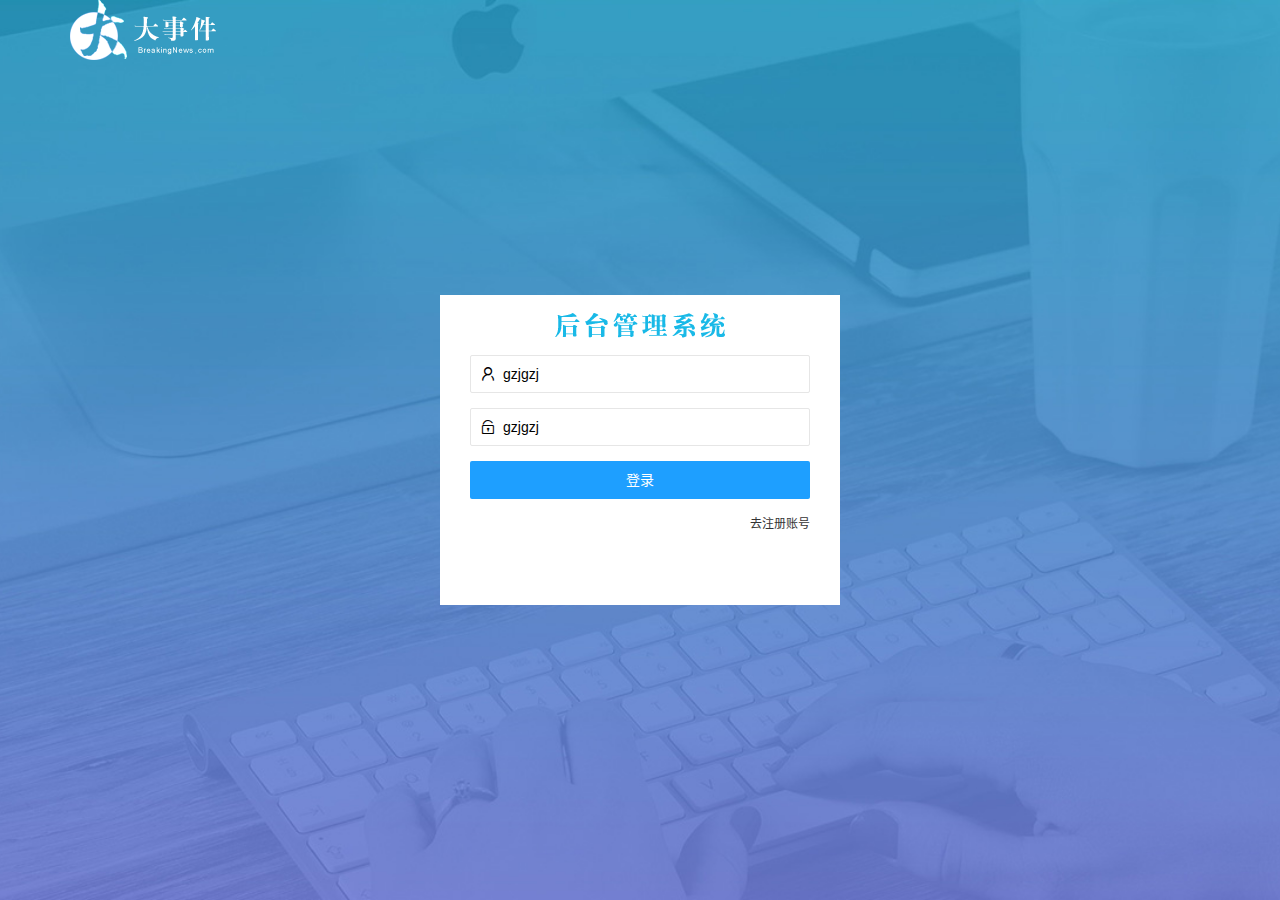
==== commit 884a2730: "主页功能完成" ====
--- a/login.html
+++ b/login.html
@@ -25,12 +25,12 @@
             <form class="layui-form" id="form_login">
                 <div class="layui-form-item">
                     <i class="layui-icon layui-icon-username"></i>
-                    <input type="text" name="username" required lay-verify="required" placeholder="请输入用户名" autocomplete="off" class="layui-input">
+                    <input type="text" name="username" required lay-verify="required" placeholder="请输入用户名" autocomplete="off" class="layui-input" value="gzjgzj">
                 </div>
                 <div class="layui-form-item">
                     <i class="layui-icon layui-icon-password">
                     </i>
-                    <input type="text" name="password" required lay-verify="required|pwd" placeholder="请输入密码" autocomplete="off" class="layui-input">
+                    <input type="text" name="password" required lay-verify="required|pwd" placeholder="请输入密码" autocomplete="off" class="layui-input" value="gzjgzj">
                 </div>
                 <div class="layui-form-item">
                     <button class="layui-btn layui-btn-normal layui-btn-fluid" lay-submit>登录</button>
